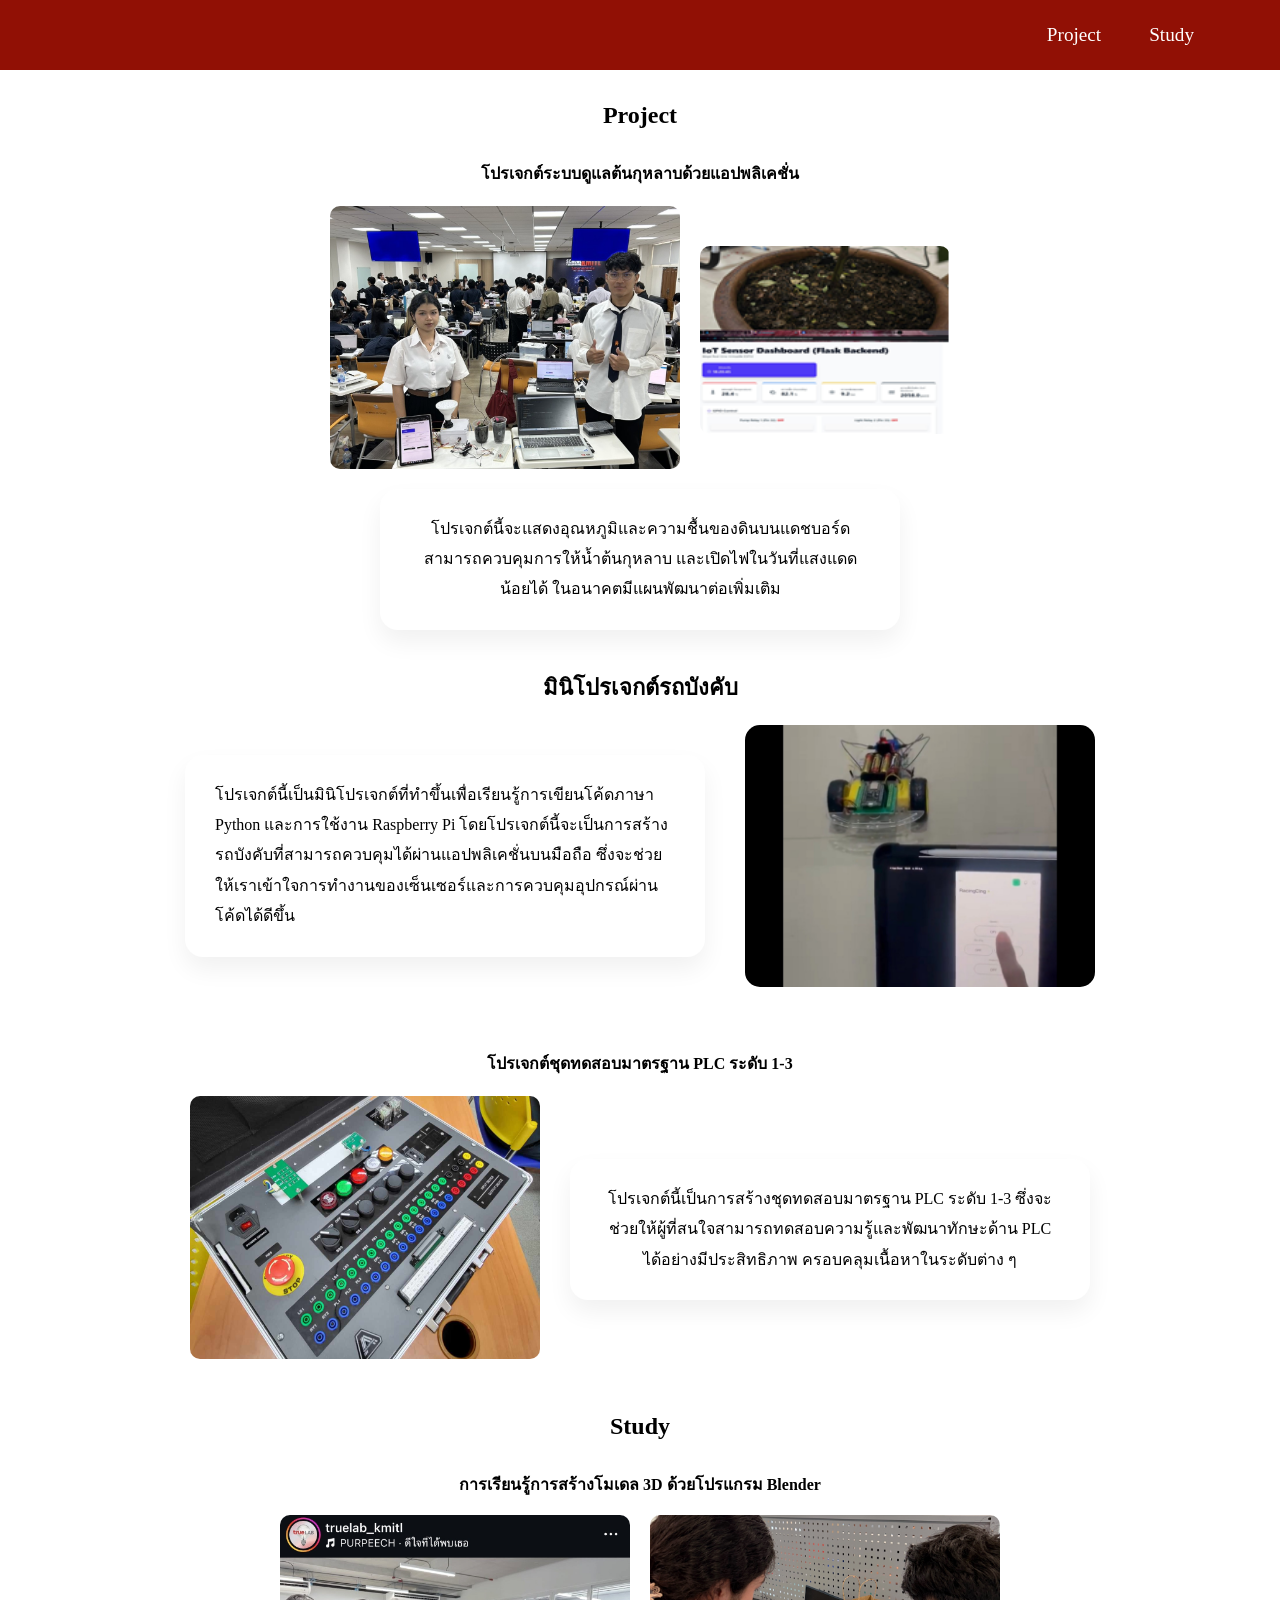
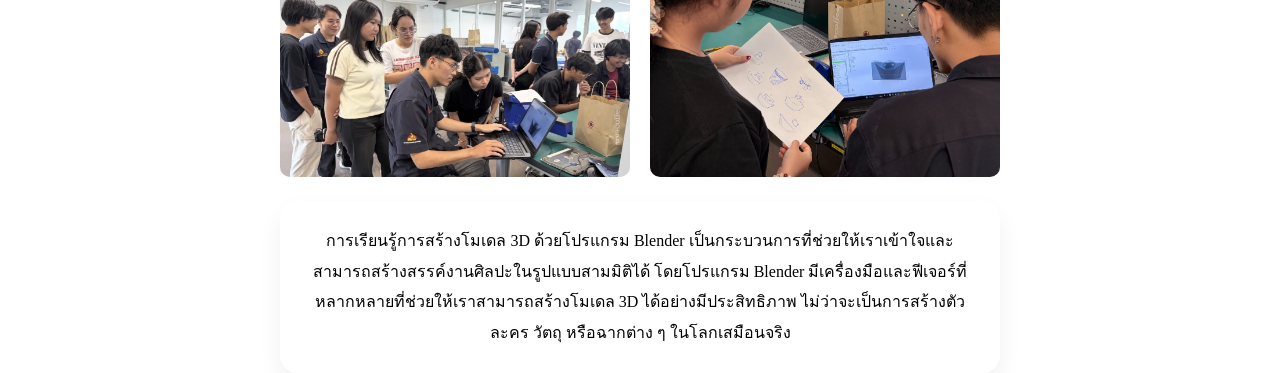
==== content.html @ 54ecc867 "Add files via upload" ====
<!DOCTYPE html>
<html lang="en">
<head>
    <meta charset="UTF-8">
    <meta name="viewport" content="width=device-width, initial-scale=1.0">
    <title>จิตอาสา</title>
    <link rel="stylesheet" href="mainstyle.css"> <!--เชื่อมโยงไฟล์ CSS เข้ากับ HTML-->
</head>
<body>
    <nav>
        <div class="Content">
            <div class="nav-Con">
                <div class="logo3"><a href="index.html"><img src="image/logo.png" alt=""></a></div>
                    <ul class="menu">
                        <li><a href="#Project">Project</a></li>
<li><a href="#Study">Study</a></li>
                        
                    </ul>
                </div>
        </div>
    </nav>
<section id="Project" class="content-section">
        <div class="content-content">
            <h1>Project</h1>
            <p></p>
            <div class="mini-rose">
    <h4>โปรเจกต์ระบบดูแลต้นกุหลาบด้วยแอปพลิเคชั่น</h4>

    <div class="rose-img-row">
        <img src="image/rose.jpg" alt="รูปต้นกุหลาบ">
        <img src="image/rose1.png" class="small-img" alt="รูปต้นกุหลาบ">
    </div>

    <div class="item-rose">
        <p>
                โปรเจกต์นี้จะแสดงอุณหภูมิและความชื้นของดินบนแดชบอร์ด
            สามารถควบคุมการให้น้ำต้นกุหลาบ และเปิดไฟในวันที่แสงแดดน้อยได้
            ในอนาคตมีแผนพัฒนาต่อเพิ่มเติม
        </p>
    </div>
</div>
            <div class="mini-car">
    <h4>มินิโปรเจกต์รถบังคับ</h4>


    <div class="car-content">
        <div class="item-car">
            <p>
                โปรเจกต์นี้เป็นมินิโปรเจกต์ที่ทำขึ้นเพื่อเรียนรู้การเขียนโค้ดภาษา Python และการใช้งาน Raspberry Pi โดยโปรเจกต์นี้จะเป็นการสร้างรถบังคับที่สามารถควบคุมได้ผ่านแอปพลิเคชั่นบนมือถือ ซึ่งจะช่วยให้เราเข้าใจการทำงานของเซ็นเซอร์และการควบคุมอุปกรณ์ผ่านโค้ดได้ดีขึ้น
            </p>
        </div>

        <div class="img-car">
            <img src="image/รถ.jpg" alt="รถบังคับ">
        </div>
    </div>
</div>
        

            <div class="plc">
    <h4>โปรเจกต์ชุดทดสอบมาตรฐาน PLC ระดับ 1-3</h4>

    <div class="plc-content">
        <div class="img-plc">
            <img src="image/plc.jpg" alt="รูปโปรเจกต์ PLC">
        </div>

        <div class="item-plc">
            <p>
                โปรเจกต์นี้เป็นการสร้างชุดทดสอบมาตรฐาน PLC ระดับ 1-3 
                ซึ่งจะช่วยให้ผู้ที่สนใจสามารถทดสอบความรู้และพัฒนาทักษะด้าน PLC 
                ได้อย่างมีประสิทธิภาพ ครอบคลุมเนื้อหาในระดับต่าง ๆ
            </p>
        </div>
    </div>
</div>
</section>
<section id="Study" class="content-section-1">
        <div class="content-content-1">
            <h1>Study</h1>
            <p></p>
            <h4>การเรียนรู้การสร้างโมเดล 3D ด้วยโปรแกรม Blender</h4><br>
            <div class="threed"> <!--แบนเนอร์ 3D-->
                <div class="img-row">
                    <div class="img-threed">
                        <img src="image/3d.jpg" alt="">
                    </div>                
                    <div class="img-threed">
                        <img src="image/3d1.jpg" alt="">
                    </div>
                </div>
                <div class="item-threed">
                    <p>การเรียนรู้การสร้างโมเดล 3D ด้วยโปรแกรม Blender เป็นกระบวนการที่ช่วยให้เราเข้าใจและสามารถสร้างสรรค์งานศิลปะในรูปแบบสามมิติได้ โดยโปรแกรม Blender มีเครื่องมือและฟีเจอร์ที่หลากหลายที่ช่วยให้เราสามารถสร้างโมเดล 3D ได้อย่างมีประสิทธิภาพ ไม่ว่าจะเป็นการสร้างตัวละคร วัตถุ หรือฉากต่าง ๆ ในโลกเสมือนจริง</p>
                </div>
            </div>
        </div>

</section>


<!--ปุ่มย้อนกลับเมนู-->
<button id="backToTop">▲</button>
<!--สคริปต์ของปุ่มย้อนหลับด้านบน-->    
<script>
const btn = document.getElementById("backToTop");

window.onscroll = function(){
    if(document.documentElement.scrollTop > 200){
        btn.style.display = "block";
    }else{
        btn.style.display = "none";
    }
};

btn.onclick = function(){
    window.scrollTo({
        top: 0,
        behavior: "smooth"
    });
};
</script>
</body>
</html>
---- mainstyle.css ----
*{
    margin: 0;
    padding: 0;
    box-sizing: border-box;
}

html { /* ทำให้การเลื่อนหน้าเป็นแบบนุ่มนวล */
  scroll-behavior: smooth;
}


/*หน้าแรก*/
.container{ /* ดึงข้อมูลในคลาสมาใช้ */
    max-width: 1140px; 
    margin: 0 auto;
}

nav{
    padding: 1rem;
    background-color: #911005; /* สีแถบเมนู */
}

.nav-con{
    display: flex;
    justify-content: space-between; /* จัดวางโลโก้และเมนูให้ห่างกัน */
    align-items: center; /* จัดวางให้อยู่กึ่งกลางแนว*/
}

/* .logo a{ */
/*    color: #fff;
    font-size: 2rem;
    font-weight: bold; /* ตัวหนา */
    /* text-decoration: none; /* เอาขีดเส้นใต้ออก */ /*
} */

.logo a img{ /* จัดการรูปภาพโลโก้ */
    
    width: 85px;
    height: auto;
   
}

.menu {
    list-style: none; /* เอาจุดหน้าเมนูออก */
    display: flex; /* จัดเรียงเมนูในแนวนอน */
}

.menu li{
    margin-left: 1rem; /* เว้นระยะห่างระหว่างเมนู */
}

.menu li a{ /* จัดการรูปแบบแถบเมนู */
    color: #fff;
    text-decoration: none; /* เอาขีดเส้นใต้ออก */
    font-size: 1.2rem;
    padding: 0.5rem 1rem; /* เพิ่มพื้นที่คลิก */
    display: block; /* ทำให้อยู่กึ่งกลาง */
}

.maincontent{
    padding: 2rem; /* เพิ่มพื้นที่รอบๆ เนื้อหา */
    background-color: #e0dbdb; /* สีพื้นหลังของเนื้อหา */
}

.maincontent-con{
    display: flex; /* ทำให้ข้อมูลในคอนเทนต์เรียงกันในแนวนอน */
    gap: 2rem; /* เว้นระยะห่างระหว่างคอนเทนต์ */
}

.maincontent-info{
    width: 100%;
    padding: 2rem;
    flex: 1; /* ให้คอนเทนต์นี้ขยายเต็มที่ */
}

.maincontent-info h3{
    font-size: 2rem;
    
}

.maincontent-info h2{
    font-size: 3rem;
    margin: 1rem 0; /* เว้นระยะห่างด้านบนและล่าง */
    
}

.maincontent-info p{
    margin: 1rem 0; /* เว้นระยะห่างระหว่างย่อหน้า */
    
}

.maincontent-info .maincontent-btn{
    background-color: #db5656; /* สีปุ่ม */
    color: #fff;
    padding: 1rem;
    text-decoration: none; /* เอาขีดเส้นใต้ออก */
    border-radius: 20px; /* ทำให้มุมปุ่มโค้ง */

}

.maincontent-img img{
    max-width: 400px;
    width: 100%;
    height: auto;
    border-radius: 20px;
}

.maincontent-img{ /* ใส่แยกออกจากการจัดการรูปโดยตรงเพราะขอบมันจะบังมุมโค้ง*/
    padding: 2rem;
}
/*ทำเลื่อนภาพ*/
.content {
  overflow: hidden;
  cursor: grab;
}
.content:active {
  cursor: grabbing;
}
.content-con {
  display: flex;
  gap: 30px;
  transition: transform 0.5s ease;
}

.content-item {
  flex: 0 0 calc((100% - 60px) / 3);
}



/*.content-con{
    display: grid; /* ใช้ Grid Layout เพื่อจัดเรียงคอนเทนต์ */
/*    grid-template-columns: 1fr 1fr 1fr; /* แบ่งคอนเทนต์เป็น 3 คอลัมน์เท่าๆ กัน */
/*    column-gap: 2rem; */ /*
    
} */

.content-item img{
    max-width: 350px;
    width: 100%;
    height: auto;
    border-radius: 10px; /* ทำให้มุมรูปภาพโค้ง */
}

.content-title{
    margin: 2rem 0; /* เว้นระยะห่างด้านบนและล่าง */
}

.content-item img{
    width: 100%;

}

.content-item h4{
    margin-top: 1rem; /* เว้นระยะห่างด้านบน */
    
}

.content-item p{
    margin: 1rem 0; /* เว้นระยะห่างระหว่างย่อหน้า */
}

.content-item a{
    display: inline-block; /* ทำให้ปุ่มเป็นบล็อกที่สามารถคลิกได้ */
    background-color: #911005; /* สีปุ่ม */
    color: #fff;
    padding: 0.5rem 1rem; /* กำหนดพื้นที่ภายในปุ่ม */
    border-radius: 20px; /* ทำให้มุมปุ่มโค้ง */
    text-decoration: none; /* เอาขีดเส้นใต้ออก */
}

.profile{ /* ข้อมูลโปรไฟล์ */
    gap: 2rem; /* เว้นระยะห่างระหว่างข้อมูลในโปรไฟล์ */
    padding: 2rem 0; /* เพิ่มพื้นที่ด้านบนและล่าง */
}

.profile-item{ /* ข้อมูลในโปรไฟล์ */
    align-items: center; /* จัดวางให้อยู่กึ่งกลางแนวตั้ง */
    gap: 2rem; /* เว้นระยะห่างระหว่างข้อมูลในโปรไฟล์ */
}
.profile-item{
    max-width: 800px;
    text-align: left;
    line-height: 1.9;
    font-size: 16px;
    background: #ffffff;
    padding: 25px 30px;
    border-radius: 18px;
    box-shadow: 0 12px 25px rgba(0,0,0,0.06);
    transition: 0.3s ease;
    margin: 0 auto;
}

/* เอฟเฟกต์ลอยตอน hover */
.profile-item:hover{
    transform: translateY(-6px);
}

.profile-item h4{ /* ชื่อหัวข้อในโปรไฟล์ */
    margin-top: 1rem; /* เว้นระยะห่างด้านบน */
    

}

.profile-item p{ /* เนื้อหาในโปรไฟล์ */
    margin: 1rem 0; /* เว้นระยะห่างระหว่างย่อหน้า */
    padding-left: 2rem; /* เพิ่มพื้นที่ด้านซ้าย */
}


/* จัดการแบนเนอร์ล่างสุด */
.footer-top{
    margin-top: 2rem; /* เว้นระยะห่างด้านบน */
    padding: 2rem; /* เพิ่มพื้นที่รอบๆ แบนเนอร์ */
    background-color: #393939; /* สีพื้นหลังของแบนเนอร์ */
    color: #fff; /* สีข้อความในแบนเนอร์ */
    
}

.footer-top-con{
    display: grid; /* ใช้ Grid Layout เพื่อจัดเรียงคอนเทนต์ */
    grid-template-columns: 1fr 1fr; /* แบ่งคอนเทนต์เป็น 2 คอลัมน์เท่าๆ กัน */
    column-gap: 2rem; /* เว้นระยะห่างระหว่างคอลัมน์ */
}

.footer-top-item-con{
    display: flex;
    margin: 1rem 0; /* เว้นระยะห่างด้านบนและล่าง */
}

.footer-top-item-con .contact{
    color: #fff;
}

.footer-top-item:nth-child(2) h4,
.footer-top-item:nth-child(3){
    margin-bottom: 1rem; /* เว้นระยะห่างด้านล่าง */
}

.footer-buttom{
    background-color: #393939; /* สีพื้นหลังของแบนเนอร์ */
    color: #fff; /* สีข้อความในแบนเนอร์ */
    padding: 1rem; /* เพิ่มพื้นที่รอบๆ แบนเนอร์ */
    text-align: center; /* จัดข้อความให้อยู่กึ่งกลาง */
}

.footer-top-item-social-h4{
    margin-top: 1rem; /* เว้นระยะห่างด้านบน */
    
}

.footer-top-item-con .contact img{
    width: 20px; /* กำหนดขนาดของไอคอน */
    height: auto;
    margin-right: 0.5rem; /* เว้นระยะห่างระหว่างไอคอนและข้อความ */
}

.footer-top-item-con .info .info-title h5{
    margin: 0; /* เอาระยะห่างออกจากหัวข้อ */
    font-weight: normal; /* ลบตัวหนา */
}

/*หน้ากิจกรรม*/

.logo2 a img{
    width: 85px;
    height: auto;
}

.activity{ /* ดึงข้อมูลในคลาสมาใช้ */
    max-width: 1140px; 
    margin: 0 auto;
}

nav{
    padding: 1rem;
    background-color: #911005; /* สีแถบเมนู */
}

.nav-act{
    display: flex;
    justify-content: space-between; /* จัดวางโลโก้และเมนูให้ห่างกัน */
    align-items: center; /* จัดวางให้อยู่กึ่งกลางแนว*/
}

.activity-content .img{
    display: flex;
    justify-content: center;
    gap: 2rem;        /* เว้นระยะห่างรูป */
    flex-wrap: wrap;  /* จอเล็กแล้วลงบรรทัดใหม่ */
}

.activity-content h1{
    margin: 2rem 0; /* เว้นระยะห่างด้านบนและล่าง */
}

.activity-content p{
    margin: 1rem 0; /* เว้นระยะห่างระหว่างย่อหน้า */
    text-align: center; /* จัดข้อความให้อยู่กึ่งกลาง */
}

.activity-content .item{
    text-align: center;
    max-width: 350px;
}

.activity-content .item img{
    width: 100%;
    height: auto;
    border-radius: 10px;
}
.activity-content-1 .img-1{
    display: flex;
    justify-content: center;
    gap: 2rem;
    flex-wrap: wrap;
}
.activity-content-1 h1{
    margin: 1rem 0; /* เว้นระยะห่างระหว่างย่อหน้า */
}

.activity-content-1 .item-1 img{
    width: 100%;
    max-width: 350px;
    height: auto;
    border-radius: 10px;
}

.activity-content-1 .img-1 p{
    text-align: center;
    width: 100%;  /* ให้ข้อความลงมาบรรทัดใหม่ */
    
    
}
/*อบรมRobot*/
.activity-content .item-2 img{
    width: 100%;
    height: auto;
    border-radius: 10px;
}
.activity-content-1 .img-2{
    display: flex;
    justify-content: center;
    gap: 2rem;
    flex-wrap: wrap;
}
.activity-content-1 .item-2 img{
    width: 100%;
    max-width: 350px;
    height: auto;
    border-radius: 10px;
}
.activity-content-1 p{
    text-align: center;
    width: 100%;  /* ให้ข้อความลงมาบรรทัดใหม่ */
    margin: 1rem 0; /* เว้นระยะห่างระหว่างย่อหน้า */
}
.activity-content .item-2-1 img{
    width: 100%;
    height: auto;
    border-radius: 10px;
}
.activity-content-1 .img-2-1{
    display: flex;
    justify-content: center;
    gap: 2rem;
    flex-wrap: wrap;
}
.activity-content-1 .item-3 img{
    width: 100%;
    max-width: 350px;
    height: auto;
    border-radius: 10px;
}
/*การคิดอย่างเป็นระบบ*/
.activity-content .item-3 img{
    width: 100%;
    height: auto;
    border-radius: 10px;
}
.activity-content-1 .img-3{
    display: flex;
    justify-content: center;
    gap: 2rem;
    flex-wrap: wrap;
}
.activity-content-1 .item-3 img{
    width: 100%;
    max-width: 350px;
    height: auto;
    border-radius: 10px;
}
/*อบรมยาเสพติด*/
.activity-content .item-4 img{
    width: 100%;
    height: auto;
    border-radius: 10px;
}
.activity-content-1 .img-4{
    display: flex;
    justify-content: center;
    gap: 2rem;
    flex-wrap: wrap;
}
.activity-content-1 .item-4 img{
    width: 100%;
    max-width: 350px;
    height: auto;
    border-radius: 10px;
}
/*ฉาก*/
.activity-content-1 .img-5{
    display: flex;
    justify-content: center;
    gap: 2rem;
    flex-wrap: wrap;
}
.activity-content-1 .item-5 img{
    width: 100%;
    max-width: 350px;
    height: auto;
    border-radius: 10px;
}

.activity-content-1 .img-5-1{
    display: flex;
    justify-content: center;
    gap: 2rem;
    flex-wrap: wrap;
}

/*วางพานพุ่ม*/

.activity-content .img-k{
    display: flex;
    justify-content: center;
    gap: 2rem;
    flex-wrap: wrap;
}
.activity-content .item-k img{
    width: 100%;
    max-width: 350px;
    height: auto;
    border-radius: 10px;
}
.activity-content .img-k img{
    width: 100%;
    max-width: 730px;
    height: auto;
    border-radius: 10px;
}
.activity-content .img-k-1{
    display: flex;
    justify-content: center;
    gap: 2rem;
    flex-wrap: wrap;
}

/*หน้าโปรเจค*/

.logo3 a img{
    width: 85px;
    height: auto;
}

.Content{ /* ดึงข้อมูลในคลาสมาใช้ */
    max-width: 1140px; 
    margin: 0 auto;
}

nav{
    padding: 1rem;
    background-color: #911005; /* สีแถบเมนู */
}

.nav-Con{
    display: flex;
    justify-content: space-between; /* จัดวางโลโก้และเมนูให้ห่างกัน */
    align-items: center; /* จัดวางให้อยู่กึ่งกลางแนว*/
}
.content-content-1 h1{
    margin: 2rem 0; /* เว้นระยะห่างด้านบนและล่าง */
    text-align: center; /* จัดข้อความให้อยู่กึ่งกลาง */
}
.content-content h1{
    margin: 2rem 0; /* เว้นระยะห่างด้านบนและล่าง */
    text-align: center; /* จัดข้อความให้อยู่กึ่งกลาง */
}

/*อบรม 3D print*/
.threed {
    display: flex;
    align-items: flex-start;   /* จัดแนวด้านบน */
    gap: 20px;                 /* ระยะห่างแต่ละอัน */
    flex-wrap: wrap;           /* ถ้าจอเล็กให้ตัดบรรทัด */
    justify-content: center;   /* 👈 ทำให้อยู่กลางแนวนอน */
}
.content-content-1 h4 {
    width: 100%;              /* ให้หัวข้อเต็มแถว */
    text-align: center;       /* จัดหัวข้อให้อยู่กึ่งกลาง */
}
.img-row {
    display: flex;
    gap: 20px;
    justify-content: center;   /* 👈 ทำให้อยู่กลางแนวนอน */
}
.img-threed img {
    width: 350px;   /* ปรับขนาดตามต้องการ */
    height: auto;
    border-radius: 10px; /* ทำให้มุมรูปภาพโค้ง */
}
/* กล่องข้อความทุกโปรเจกต์ */
.item-threed{
    max-width: 720px;
    text-align: center;
    line-height: 1.9;
    font-size: 16px;
    background: #ffffff;
    padding: 25px 30px;
    border-radius: 18px;
    box-shadow: 0 12px 25px rgba(0,0,0,0.06);
    transition: 0.3s ease;
   
}

/* เอฟเฟกต์ลอยตอน hover */
.item-threed:hover{
    transform: translateY(-6px);
}
/*rose*/
.mini-rose{
    text-align:center;
    margin-bottom:40px;
}

.rose-img-row{
    display:flex;
    justify-content:center;
    align-items:flex-start;   /* กันรูปยืดตาม flex */
    gap:20px;
    margin:20px 0;
}

/* รีเซ็ตไม่ให้กฎ img อื่นในเว็บมาทับ */
.rose-img-row img{
    display:block;
    height:auto;
    max-width:none;
    border-radius:10px;
}

/* รูปใหญ่ */
.rose-img-row img:first-child{
    width:350px;
}

/* รูปเล็ก */
.rose-img-row img.small-img{
    width:250px;
    margin-top:40px;   /* 👈 ปรับตัวเลขตามต้องการ */
}
/* กล่องข้อความทุกโปรเจกต์ */
.item-rose{
    max-width: 520px;
    text-align: center;
    line-height: 1.9;
    font-size: 16px;
    background: #ffffff;
    padding: 25px 30px;
    border-radius: 18px;
    box-shadow: 0 12px 25px rgba(0,0,0,0.06);
    transition: 0.3s ease;
    margin: 0 auto;
}

/* เอฟเฟกต์ลอยตอน hover */
.item-rose:hover{
    transform: translateY(-6px);
}
/*car*/
.mini-car{
    text-align:center;
    margin-bottom:60px;
}
.mini-car h4{
    margin-bottom: 15px;
    font-size: 22px;
}
.car-content{
    display:flex;
    justify-content:center;
    align-items:flex-start;   /* จัดแนวบน */
    gap:40px;
    margin-top:20px;
    
}

/* กล่องข้อความฝั่งซ้าย */
.item-car{
    max-width:500px;
    text-align:left;
    line-height: 1.8; /* เพิ่มระยะห่างระหว่างบรรทัด */
    font-size: 16px; /* ปรับขนาดตัวอักษร */
    margin-top:30px;
}
.item-car p{
    margin: 0;
}
/* กล่องข้อความทุกโปรเจกต์ */
.item-car{
    max-width: 520px;
    text-align: left;
    line-height: 1.9;
    font-size: 16px;
    background: #ffffff;
    padding: 25px 30px;
    border-radius: 18px;
    box-shadow: 0 12px 25px rgba(0,0,0,0.06);
    transition: 0.3s ease;
}

/* เอฟเฟกต์ลอยตอน hover */
.item-car:hover{
    transform: translateY(-6px);
}
/* รูปฝั่งขวา */
.img-car img{
    width:350px;
    height:auto;
    border-radius:15px;
}
/*plc*/
.plc {
    text-align: center;
    margin-bottom: 50px;
}

.plc-content {
    display: flex;
    align-items: center;
    justify-content: center;
    gap: 30px;
    flex-wrap: wrap; /* จอเล็กจะเรียงลง */
    margin-top: 20px;
}

.img-plc img {
    width: 350px;
    height: auto;
    border-radius: 10px;
}

.item-plc {
    max-width: 450px;
    text-align: left;
}
/* กล่องข้อความทุกโปรเจกต์ */
.item-plc{
    max-width: 520px;
    text-align: center;
    line-height: 1.9;
    font-size: 16px;
    background: #ffffff;
    padding: 25px 30px;
    border-radius: 18px;
    box-shadow: 0 12px 25px rgba(0,0,0,0.06);
    transition: 0.3s ease;
}

/* เอฟเฟกต์ลอยตอน hover */
.item-plc:hover{
    transform: translateY(-6px);
}
/*หน้าฝึกงาน*/

.logo4 a img{
    width: 85px;
    height: auto;
}

.Profile{ /* ดึงข้อมูลในคลาสมาใช้ */
    max-width: 1140px; 
    margin: 0 auto;
}

nav{
    padding: 1rem;
    background-color: #911005; /* สีแถบเมนู */
}

.nav-pro{
    display: flex;
    justify-content: space-between; /* จัดวางโลโก้และเมนูให้ห่างกัน */
    align-items: center; /* จัดวางให้อยู่กึ่งกลางแนว*/
}
.profile-content h1{
    margin: 2rem 0; /* เว้นระยะห่างด้านบนและล่าง */
    text-align: center; /* จัดข้อความให้อยู่กึ่งกลาง */
}
.supavut {
    display: flex;
    align-items: center;
    justify-content: center;
    gap: 30px;
    flex-wrap: wrap; /* จอเล็กจะเรียงลง */
    margin-top: 20px;
    padding: 1rem;
}
.item-p{
    margin: 0 auto;
    text-align: center;
    line-height: 1.9;
    font-size: 16px;
    background: #ffffff;
    padding: 25px 30px;
    border-radius: 18px;
    box-shadow: 0 12px 25px rgba(0,0,0,0.06);
    transition: 0.3s ease;
}

/* เอฟเฟกต์ลอยตอน hover */
.item-p:hover{
    transform: translateY(-6px);
}
.supavut-img img{
    display: block;
    margin: 0 auto;
    max-width: 800px;   /* ปรับตามต้องการ */
    width: 100%;
    height: auto;
    border-radius: 15px;
}
.item-supavut{
    margin: 0 auto;
    text-align: center;
    line-height: 1.9;
    font-size: 16px;
    background: #ffffff;
    padding: 25px 30px;
    border-radius: 18px;
    box-shadow: 0 12px 25px rgba(0,0,0,0.06);
    transition: 0.3s ease;
}

/* เอฟเฟกต์ลอยตอน hover */
.item-supavut:hover{
    transform: translateY(-6px);
}
.img-su-row{
    display: flex;
    justify-content: center;
    gap: 25px;
    margin: 30px 0;
    flex-wrap: wrap;   /* จอเล็กจะลงบรรทัด */
}

.item-su img{
    width: 300px;      /* ปรับขนาดได้ */
    height: auto;
    border-radius: 15px;
    display: block;
}
.img-su-row2{
    display: flex;
    justify-content: center;
    gap: 25px;
    margin: 30px 0;
    flex-wrap: wrap;   /* จอเล็กจะลงบรรทัด */
}
.content-profile h1{
    margin: 2rem 0; /* เว้นระยะห่างด้านบนและล่าง */
    text-align: center; /* จัดข้อความให้อยู่กึ่งกลาง */
}
.profile-section p{
    margin: 1rem 0; /* เว้นระยะห่างระหว่างย่อหน้า */
    text-align: center; /* จัดข้อความให้อยู่กึ่งกลาง */
}
.profile p{
    margin: 1rem 0; /* เว้นระยะห่างระหว่างย่อหน้า */
    text-align: center; /* จัดข้อความให้อยู่กึ่งกลาง */
}
/*แข่งรถบังคับ*/
.Hackathon h4{
    text-align: center;
    margin-bottom: 20px;
}
.item-hackathon img{
    display: block;
    margin: 0 auto;
    max-width: 800px;   /* ปรับตามต้องการ */
    width: 100%;
    height: auto;
    border-radius: 15px;
}
.item-hackathon p{
    margin: 1rem 0; /* เว้นระยะห่างระหว่างย่อหน้า */
    text-align: center; /* จัดข้อความให้อยู่กึ่งกลาง */
    margin: 0 auto;
    text-align: center;
    line-height: 1.9;
    font-size: 16px;
    background: #ffffff;
    padding: 25px 30px;
    border-radius: 18px;
    box-shadow: 0 12px 25px rgba(0,0,0,0.06);
    transition: 0.3s ease;
}
/* เอฟเฟกต์ลอยตอน hover */
.item-hackathon p:hover{
    transform: translateY(-6px);
}
.item-imgH-row{
    display: flex;
    justify-content: center;
    gap: 25px;
    margin: 30px 0;
    flex-wrap: wrap;   /* จอเล็กจะลงบรรทัด */
}
.item-imgH-row img{
    width: 300px;      /* ปรับขนาดได้ */
    height: auto;
    border-radius: 15px;
    display: block;
}
.item-img-cer img{
    max-width: 700px;   /* ปรับตามต้องการ */
    height: auto;
    border-radius: 15px;
    display: block;
    margin: 0 auto;
}
.content-profile p{
    margin: 1rem 0; /* เว้นระยะห่างระหว่างย่อหน้า */
    text-align: center; /* จัดข้อความให้อยู่กึ่งกลาง */
}





/*ปุ่มย้อนกลับไปด้านบน*/
#backToTop{
    position: fixed;
    bottom: 30px;
    right: 30px;
    width: 50px;
    height: 50px;
    border: none;
    border-radius: 50%;
    background: #b30000;
    color: white;
    font-size: 20px;
    cursor: pointer;
    display: none;              /* ซ่อนก่อน */
    box-shadow: 0 5px 15px rgba(0,0,0,0.2);
    transition: 0.3s ease;
}

#backToTop:hover{
    transform: translateY(-5px);
}
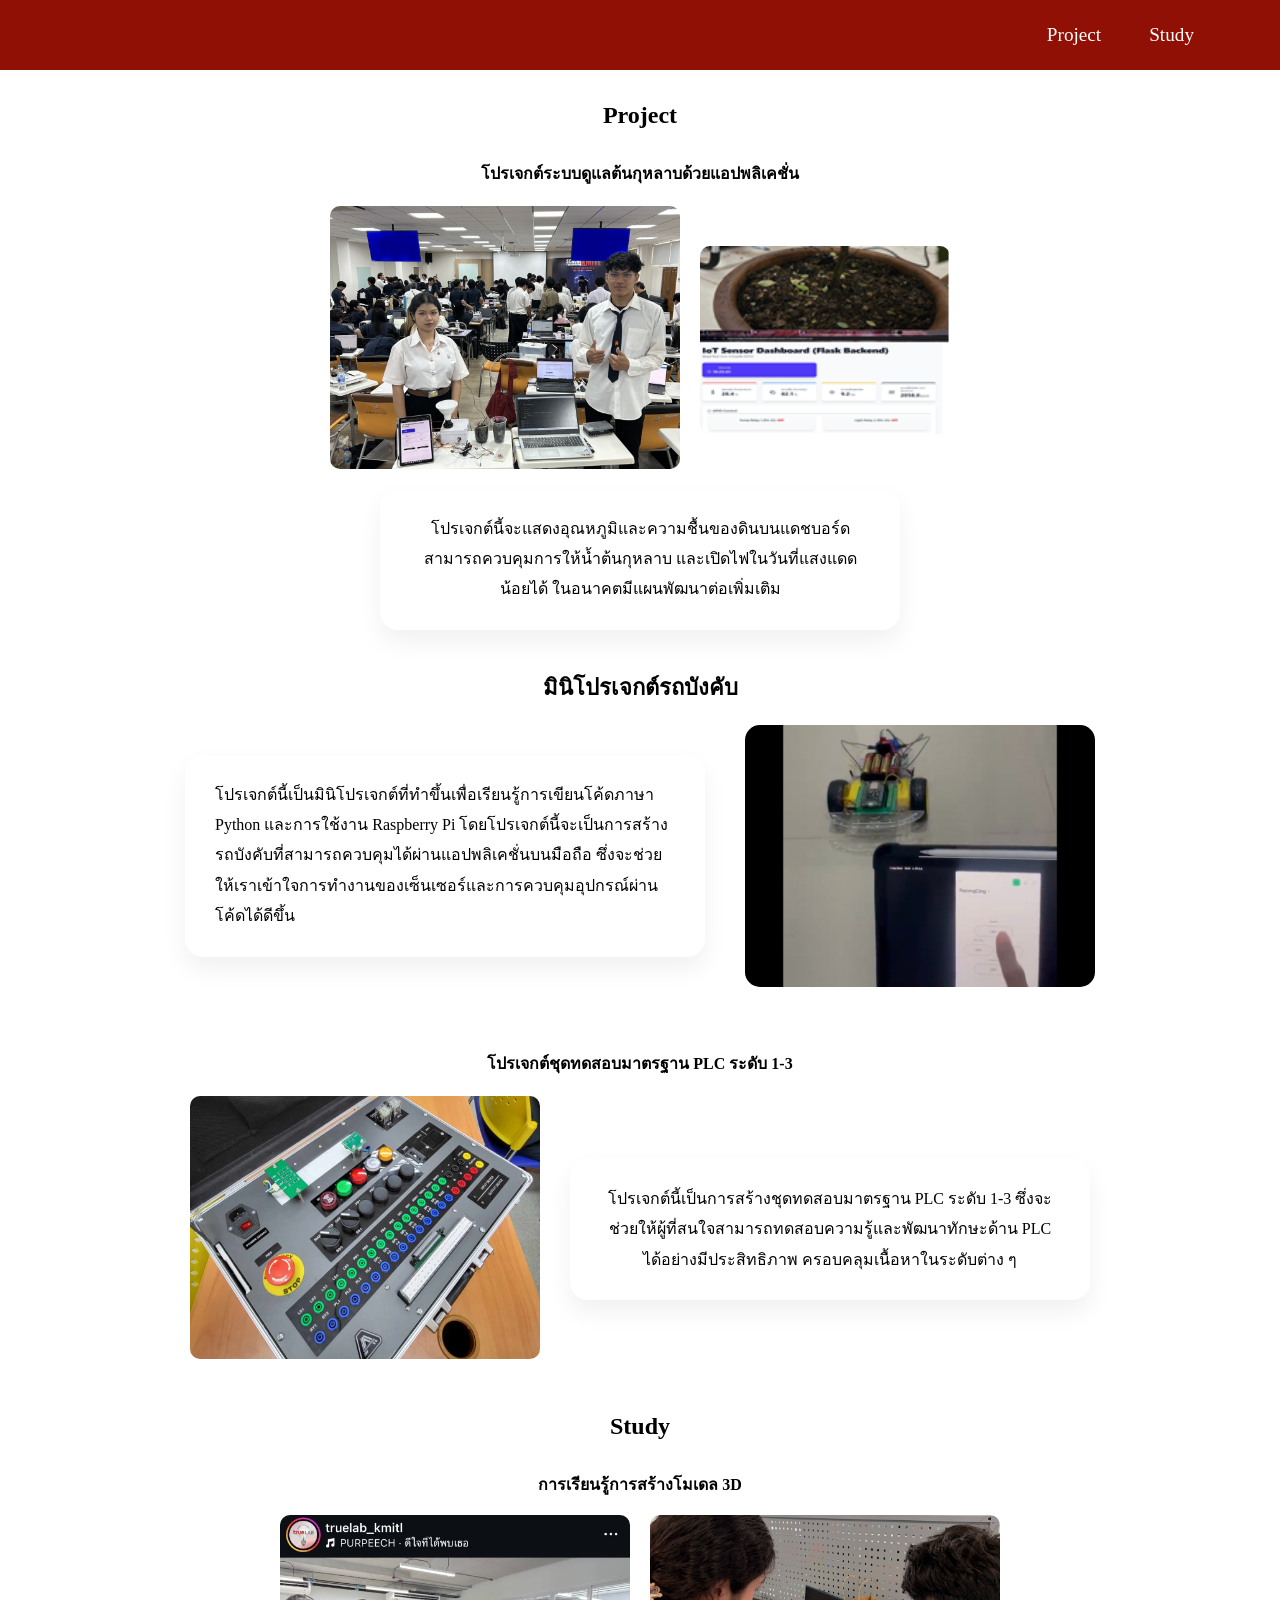
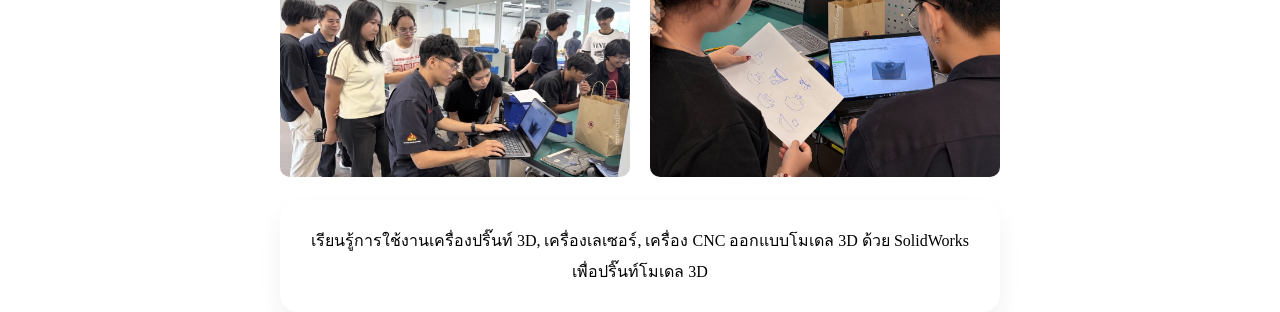
==== commit 5fe2bdb0: "Add files via upload" ====
--- a/content.html
+++ b/content.html
@@ -79,7 +79,7 @@
         <div class="content-content-1">
             <h1>Study</h1>
             <p></p>
-            <h4>การเรียนรู้การสร้างโมเดล 3D ด้วยโปรแกรม Blender</h4><br>
+            <h4>การเรียนรู้การสร้างโมเดล 3D</h4><br>
             <div class="threed"> <!--แบนเนอร์ 3D-->
                 <div class="img-row">
                     <div class="img-threed">
@@ -90,7 +90,7 @@
                     </div>
                 </div>
                 <div class="item-threed">
-                    <p>การเรียนรู้การสร้างโมเดล 3D ด้วยโปรแกรม Blender เป็นกระบวนการที่ช่วยให้เราเข้าใจและสามารถสร้างสรรค์งานศิลปะในรูปแบบสามมิติได้ โดยโปรแกรม Blender มีเครื่องมือและฟีเจอร์ที่หลากหลายที่ช่วยให้เราสามารถสร้างโมเดล 3D ได้อย่างมีประสิทธิภาพ ไม่ว่าจะเป็นการสร้างตัวละคร วัตถุ หรือฉากต่าง ๆ ในโลกเสมือนจริง</p>
+                    <p>เรียนรู้การใช้งานเครื่องปริ๊นท์ 3D, เครื่องเลเซอร์, เครื่อง CNC ออกแบบโมเดล 3D ด้วย SolidWorks เพื่อปริ๊นท์โมเดล 3D</p>
                 </div>
             </div>
         </div>
--- a/mainstyle.css
+++ b/mainstyle.css
@@ -175,7 +175,6 @@
 }
 
 .profile-item{ /* ข้อมูลในโปรไฟล์ */
-    align-items: center; /* จัดวางให้อยู่กึ่งกลางแนวตั้ง */
     gap: 2rem; /* เว้นระยะห่างระหว่างข้อมูลในโปรไฟล์ */
 }
 .profile-item{
@@ -205,8 +204,15 @@
 .profile-item p{ /* เนื้อหาในโปรไฟล์ */
     margin: 1rem 0; /* เว้นระยะห่างระหว่างย่อหน้า */
     padding-left: 2rem; /* เพิ่มพื้นที่ด้านซ้าย */
-}
-
+    text-align: left; /* จัดข้อความให้อยู่ชิดซ้าย */
+}
+.skill-list{
+    text-align: left;
+    padding-left: 20px;
+    line-height: 1.8;
+    list-style: disc;
+
+}
 
 /* จัดการแบนเนอร์ล่างสุด */
 .footer-top{
@@ -858,4 +864,44 @@
 
 #backToTop:hover{
     transform: translateY(-5px);
+}
+
+.cermec{
+    display: flex;
+    justify-content: center;
+    gap: 25px;
+    margin: 30px 0;
+    flex-wrap: wrap;   /* จอเล็กจะลงบรรทัด */
+}
+.cermec img{
+    width: 300px;      /* ปรับขนาดได้ */
+    height: auto;
+    border-radius: 15px;
+    display: block;
+}
+.cerplc{
+    display: flex;
+    justify-content: center;
+    gap: 25px;
+    margin: 30px 0;
+    flex-wrap: wrap;   /* จอเล็กจะลงบรรทัด */
+}
+.cerplc img{
+    width: 300px;      /* ปรับขนาดได้ */
+    height: auto;
+    border-radius: 15px;
+    display: block;
+}
+.cerdigi{
+    display: flex;
+    justify-content: center;
+    gap: 25px;
+    margin: 30px 0;
+    flex-wrap: wrap;   /* จอเล็กจะลงบรรทัด */
+}
+.cerdigi img{
+    width: 300px;      /* ปรับขนาดได้ */
+    height: auto;
+    border-radius: 15px;
+    display: block;
 }
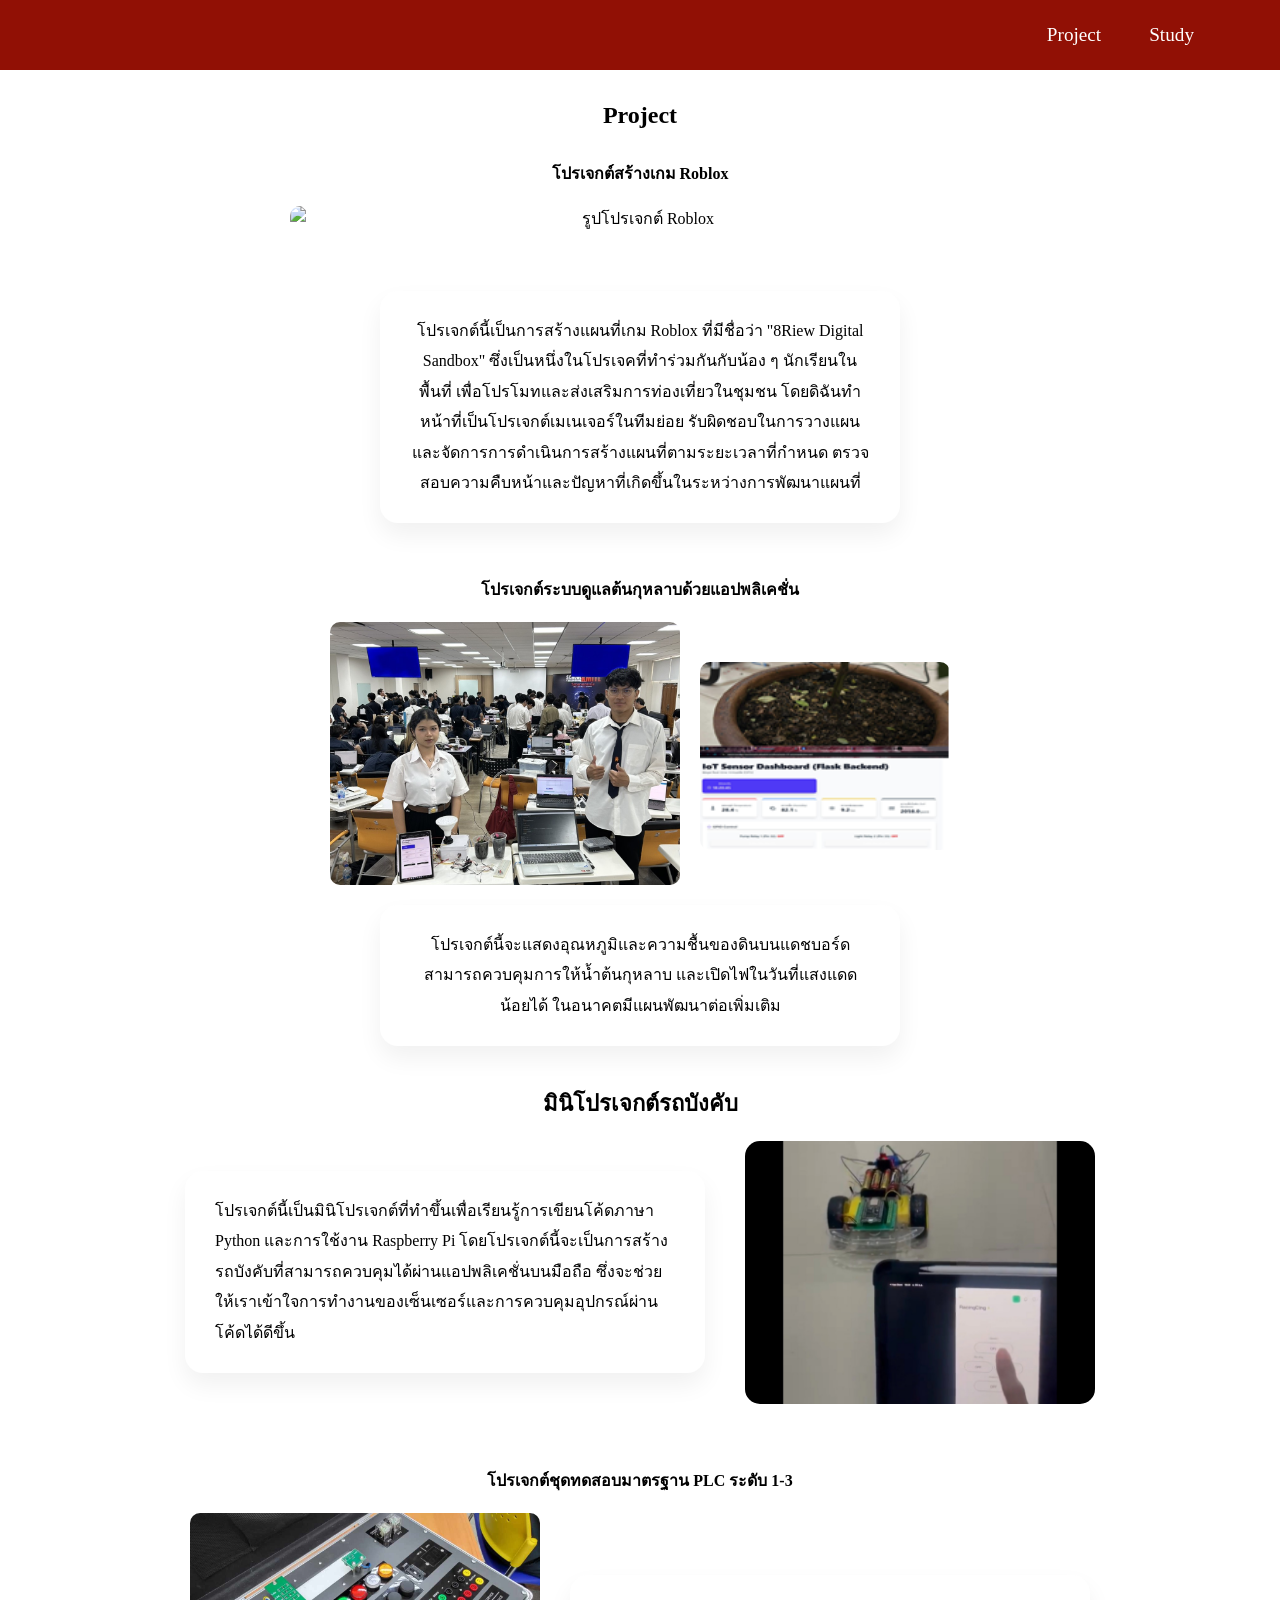
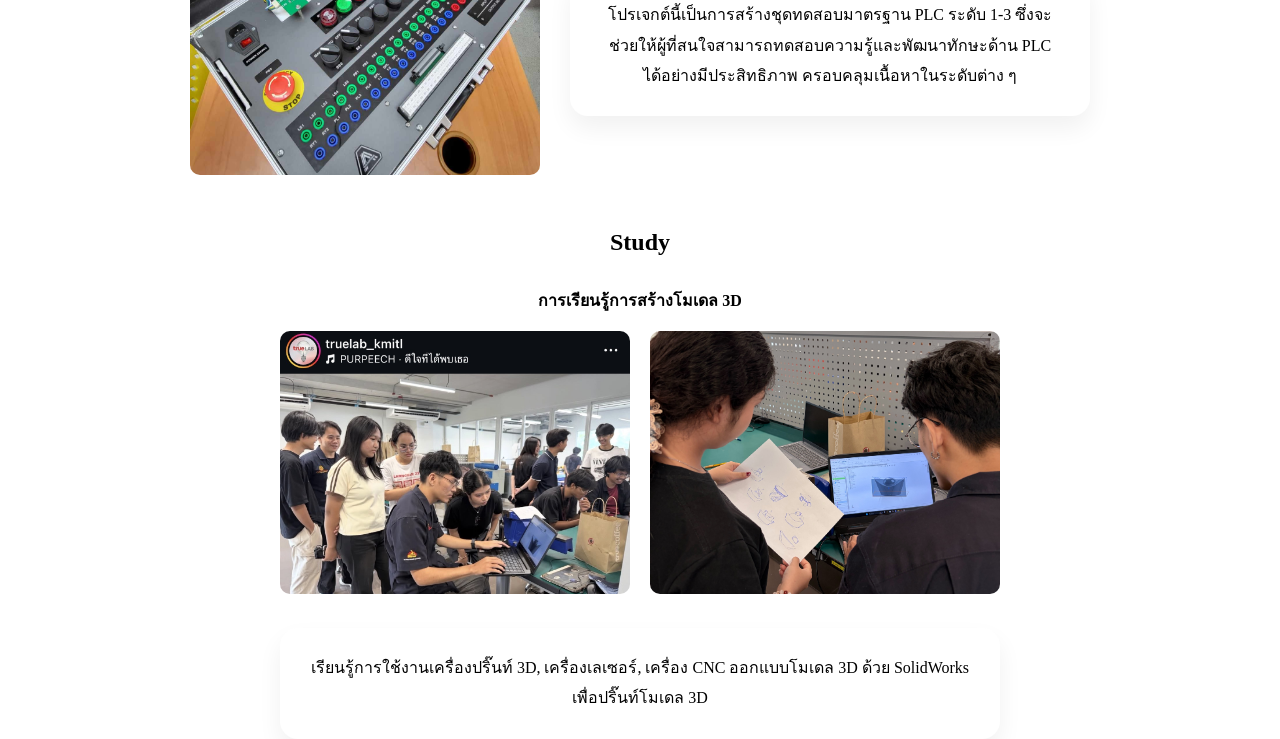
==== commit 50969583: "Add files via upload" ====
--- a/content.html
+++ b/content.html
@@ -23,6 +23,26 @@
         <div class="content-content">
             <h1>Project</h1>
             <p></p>
+            <div class="roblox8riw">
+    <h4>โปรเจกต์สร้างเกม Roblox</h4>
+    <div class="roblox8riw-pro">
+        <img src="image/8riw-ปก.jpg" alt="รูปโปรเจกต์ Roblox">
+            </div>
+            <div class="padriw-row">
+                <img src="image/8riw-g1.jpg" alt="">
+                <img src="image/8riw-g2.jpg" alt="">
+            </div>
+            <div class="padriw-map">
+                <img src="image/8riw-map.jpg" alt="">
+            </div>
+            <div class="item-roblox8riw">
+                <p>
+                    โปรเจกต์นี้เป็นการสร้างแผนที่เกม Roblox ที่มีชื่อว่า "8Riew Digital Sandbox" ซึ่งเป็นหนึ่งในโปรเจคที่ทำร่วมกันกับน้อง ๆ นักเรียนในพื้นที่ เพื่อโปรโมทและส่งเสริมการท่องเที่ยวในชุมชน โดยดิฉันทำหน้าที่เป็นโปรเจกต์เมเนเจอร์ในทีมย่อย รับผิดชอบในการวางแผนและจัดการการดำเนินการสร้างแผนที่ตามระยะเวลาที่กำหนด ตรวจสอบความคืบหน้าและปัญหาที่เกิดขึ้นในระหว่างการพัฒนาแผนที่
+                </p>
+            </div>
+            <br>
+            <br>
+            <br>
             <div class="mini-rose">
     <h4>โปรเจกต์ระบบดูแลต้นกุหลาบด้วยแอปพลิเคชั่น</h4>
 
@@ -89,7 +109,7 @@
                         <img src="image/3d1.jpg" alt="">
                     </div>
                 </div>
-                <div class="item-threed">
+                <div class="item-threed-content">
                     <p>เรียนรู้การใช้งานเครื่องปริ๊นท์ 3D, เครื่องเลเซอร์, เครื่อง CNC ออกแบบโมเดล 3D ด้วย SolidWorks เพื่อปริ๊นท์โมเดล 3D</p>
                 </div>
             </div>
--- a/mainstyle.css
+++ b/mainstyle.css
@@ -39,6 +39,14 @@
     height: auto;
    
 }
+/* เอฟเฟกต์ขยายรูปตอน hover */
+.logo img{
+    transition: 0.3s;
+}
+
+.logo img:hover{
+    transform: scale(1.05);
+}
 
 .menu {
     list-style: none; /* เอาจุดหน้าเมนูออก */
@@ -108,6 +116,14 @@
 .maincontent-img{ /* ใส่แยกออกจากการจัดการรูปโดยตรงเพราะขอบมันจะบังมุมโค้ง*/
     padding: 2rem;
 }
+/* เอฟเฟกต์ขยายรูปตอน hover */
+.maincontent-img img{
+    transition: 0.3s;
+}
+
+.maincontent-img img:hover{
+    transform: scale(1.05);
+}
 /*ทำเลื่อนภาพ*/
 .content {
   overflow: hidden;
@@ -141,7 +157,14 @@
     height: auto;
     border-radius: 10px; /* ทำให้มุมรูปภาพโค้ง */
 }
-
+/* เอฟเฟกต์ขยายรูปตอน hover */
+.content-item img{
+    transition: 0.3s;
+}
+
+.content-item img:hover{
+    transform: scale(1.05);
+}
 .content-title{
     margin: 2rem 0; /* เว้นระยะห่างด้านบนและล่าง */
 }
@@ -272,7 +295,14 @@
     width: 85px;
     height: auto;
 }
-
+/* เอฟเฟกต์ขยายรูปตอน hover */
+.logo2 img{
+    transition: 0.3s;
+}
+
+.logo2 img:hover{
+    transform: scale(1.05);
+}
 .activity{ /* ดึงข้อมูลในคลาสมาใช้ */
     max-width: 1140px; 
     margin: 0 auto;
@@ -295,7 +325,14 @@
     gap: 2rem;        /* เว้นระยะห่างรูป */
     flex-wrap: wrap;  /* จอเล็กแล้วลงบรรทัดใหม่ */
 }
-
+/* เอฟเฟกต์ขยายรูปตอน hover */
+.activity-content img{
+    transition: 0.3s;
+}
+
+.activity-content img:hover{
+    transform: scale(1.05);
+}
 .activity-content h1{
     margin: 2rem 0; /* เว้นระยะห่างด้านบนและล่าง */
 }
@@ -321,6 +358,14 @@
     gap: 2rem;
     flex-wrap: wrap;
 }
+/* เอฟเฟกต์ขยายรูปตอน hover */
+.activity-content-1 img{
+    transition: 0.3s;
+}
+
+.activity-content-1 img:hover{
+    transform: scale(1.05);
+}
 .activity-content-1 h1{
     margin: 1rem 0; /* เว้นระยะห่างระหว่างย่อหน้า */
 }
@@ -468,7 +513,14 @@
     width: 85px;
     height: auto;
 }
-
+/* เอฟเฟกต์ขยายรูปตอน hover */
+.logo3 img{
+    transition: 0.3s;
+}
+
+.logo3 img:hover{
+    transform: scale(1.05);
+}
 .Content{ /* ดึงข้อมูลในคลาสมาใช้ */
     max-width: 1140px; 
     margin: 0 auto;
@@ -528,9 +580,133 @@
     transition: 0.3s ease;
    
 }
+.item-threed-content{
+    max-width: 720px;
+    text-align: center;
+    line-height: 1.9;
+    font-size: 16px;
+    background: #ffffff;
+    padding: 25px 30px;
+    border-radius: 18px;
+    box-shadow: 0 12px 25px rgba(0,0,0,0.06);
+    transition: 0.3s ease;
+   
+}
 
 /* เอฟเฟกต์ลอยตอน hover */
-.item-threed:hover{
+.item-threed-content:hover{
+    transform: translateY(-6px);
+}
+.img-row{
+    display: flex;
+    gap: 20px;
+    justify-content: center;
+    width: 100%;   /* 👈 เพิ่มบรรทัดนี้ */
+}
+.item-threed-content{
+    max-width: 720px;
+    width: 100%;   /* 👈 เพิ่ม */
+    text-align: center;
+}
+.item-threed-content{
+    margin-top: 10px;
+}
+/* เอฟเฟกต์ขยายรูปตอน hover */
+.img-threed img{
+    transition: 0.3s;
+}
+
+.img-threed img:hover{
+    transform: scale(1.05);
+}
+/*roblox8riw*/
+.roblox8riw{
+    text-align:center;
+    margin-bottom:40px;
+}
+.roblox8riw-pro{
+    display:flex;
+    justify-content:center;
+    align-items:flex-start;   /* กันรูปยืดตาม flex */
+    gap:20px;
+    margin:20px 0;
+}
+.roblox8riw-pro img{
+    width:700px;
+    height:auto;
+    border-radius:15px;
+}
+/* เอฟเฟกต์ขยายรูปตอน hover */
+.roblox8riw-pro img{
+    transition: 0.3s;
+}
+
+.roblox8riw-pro img:hover{
+    transform: scale(1.05);
+}
+.padriw-row{
+    display:flex;
+    justify-content:center;
+    align-items:flex-start;   /* กันรูปยืดตาม flex */
+    gap:20px;
+    margin:20px 0;
+}
+.padriw-row img{
+    width:350px;
+    height:auto;
+    border-radius:15px;
+}
+/* เอฟเฟกต์ขยายรูปตอน hover */
+.padriw-row img{
+    transition: 0.3s;
+}
+
+.padriw-row img:hover{
+    transform: scale(1.05);
+}
+.padriw-map{
+    display:flex;
+    justify-content:center;
+    align-items:flex-start;   /* กันรูปยืดตาม flex */
+    gap:20px;
+    margin:20px 0;
+}
+.padriw-map img{
+    width:700px;
+    height:auto;
+    border-radius:15px;
+}
+/* เอฟเฟกต์ขยายรูปตอน hover */
+.padriw-map img{
+    transition: 0.3s;
+}
+
+.padriw-map img:hover{
+    transform: scale(1.05);
+}
+/* กล่องข้อความทุกโปรเจกต์ */
+.item-roblox8riw{
+    max-width: 520px;
+    text-align: center;
+    line-height: 1.9;
+    font-size: 16px;
+    background: #ffffff;
+    padding: 25px 30px;
+    border-radius: 18px;
+    box-shadow: 0 12px 25px rgba(0,0,0,0.06);
+    transition: 0.3s ease;
+    margin: 0 auto;
+}
+/* รีเซ็ตไม่ให้กฎ img อื่นในเว็บมาทับ */
+.roblox8riw-pro img{
+    display:block;
+    height:auto;
+    max-width:none;
+    border-radius:10px;
+}
+
+/* เอฟเฟกต์ลอยตอน hover */
+.item-roblox8riw:hover{
     transform: translateY(-6px);
 }
 /*rose*/
@@ -554,7 +730,14 @@
     max-width:none;
     border-radius:10px;
 }
-
+/* เอฟเฟกต์ขยายรูปตอน hover */
+.rose-img-row img{
+    transition: 0.3s;
+}
+
+.rose-img-row img:hover{
+    transform: scale(1.05);
+}
 /* รูปใหญ่ */
 .rose-img-row img:first-child{
     width:350px;
@@ -635,6 +818,15 @@
     height:auto;
     border-radius:15px;
 }
+/* เอฟเฟกต์ขยายรูปตอน hover */
+.img-car img{
+    transition: 0.3s;
+}
+
+.img-car img:hover{
+    transform: scale(1.05);
+}
+
 /*plc*/
 .plc {
     text-align: center;
@@ -654,6 +846,14 @@
     width: 350px;
     height: auto;
     border-radius: 10px;
+}
+/* เอฟเฟกต์ขยายรูปตอน hover */
+.img-plc img{
+    transition: 0.3s;
+}
+
+.img-plc img:hover{
+    transform: scale(1.05);
 }
 
 .item-plc {
@@ -683,7 +883,14 @@
     width: 85px;
     height: auto;
 }
-
+/* เอฟเฟกต์ขยายรูปตอน hover */
+.logo4 img{
+    transition: 0.3s;
+}
+
+.logo4 img:hover{
+    transform: scale(1.05);
+}
 .Profile{ /* ดึงข้อมูลในคลาสมาใช้ */
     max-width: 1140px; 
     margin: 0 auto;
@@ -736,6 +943,14 @@
     height: auto;
     border-radius: 15px;
 }
+/* เอฟเฟกต์ขยายรูปตอน hover */
+.supavut-img img{
+    transition: 0.3s;
+}
+
+.supavut-img img:hover{
+    transform: scale(1.05);
+}
 .item-supavut{
     margin: 0 auto;
     text-align: center;
@@ -766,6 +981,14 @@
     border-radius: 15px;
     display: block;
 }
+/* เอฟเฟกต์ขยายรูปตอน hover */
+.item-su img{
+    transition: 0.3s;
+}
+
+.item-su img:hover{
+    transform: scale(1.05);
+}
 .img-su-row2{
     display: flex;
     justify-content: center;
@@ -797,6 +1020,14 @@
     width: 100%;
     height: auto;
     border-radius: 15px;
+}
+/* เอฟเฟกต์ขยายรูปตอน hover */
+.item-hackathon img{
+    transition: 0.3s;
+}
+
+.item-hackathon img:hover{
+    transform: scale(1.05);
 }
 .item-hackathon p{
     margin: 1rem 0; /* เว้นระยะห่างระหว่างย่อหน้า */
@@ -829,7 +1060,7 @@
     display: block;
 }
 .item-img-cer img{
-    max-width: 700px;   /* ปรับตามต้องการ */
+    max-width: 500px;   /* ปรับตามต้องการ */
     height: auto;
     border-radius: 15px;
     display: block;
@@ -839,10 +1070,65 @@
     margin: 1rem 0; /* เว้นระยะห่างระหว่างย่อหน้า */
     text-align: center; /* จัดข้อความให้อยู่กึ่งกลาง */
 }
-
-
-
-
+/* เอฟเฟกต์ขยายรูปตอน hover */
+.item-imgH-row img{
+    transition: 0.3s;
+}
+
+.item-imgH-row img:hover{
+    transform: scale(1.05);
+}/* เอฟเฟกต์ขยายรูปตอน hover */
+.item-img-cer img{
+    transition: 0.3s;
+}
+
+.item-img-cer img:hover{
+    transform: scale(1.05);
+}
+
+/*ปุ่มเพิ่มเติม*/
+/* ตอนเอาเมาส์ไปชี้ */
+.maincontent-btn{ 
+    background: #a80d0d;
+    color: white;
+    padding: 12px 25px;
+    border-radius: 25px;
+    text-decoration: none;
+    display: inline-block;
+    transition: 0.3s;
+}
+.maincontent-btn:hover{ /* ตอนเอาเมาส์ไปชี้ */
+    background: #d94b4b;
+    transform: translateY(-3px);
+    box-shadow: 0 8px 15px rgba(0,0,0,0.15);
+}
+.maincontent-btn:hover{
+    transform: scale(1.05); /* ขยายปุ่มเล็กน้อย */
+}
+.maincontent-btn{
+    cursor: pointer; /* เปลี่ยนเคอร์เซอร์เป็นมือเมื่อชี้ */
+}
+/*ปุ่มดูกิจกรรมเพิ่มเติม*/
+.content-btn{
+    background: #a80d0d;
+    color: white;
+    padding: 12px 25px;
+    border-radius: 25px;
+    text-decoration: none;
+    display: inline-block;
+    transition: 0.3s;
+}
+.content-btn:hover{
+    background: #d94b4b;
+    transform: translateY(-3px);
+    box-shadow: 0 8px 15px rgba(0,0,0,0.15);
+}
+.content-btn:hover{
+    transform: scale(1.05);
+}
+.content-btn{
+    cursor: pointer;
+}
 
 /*ปุ่มย้อนกลับไปด้านบน*/
 #backToTop{
@@ -879,6 +1165,15 @@
     border-radius: 15px;
     display: block;
 }
+/* เอฟเฟกต์ขยายรูปตอน hover */
+.cermec img{
+    transition: 0.3s;
+}
+
+.cermec img:hover{
+    transform: scale(1.05);
+}
+
 .cerplc{
     display: flex;
     justify-content: center;
@@ -892,6 +1187,14 @@
     border-radius: 15px;
     display: block;
 }
+/* เอฟเฟกต์ขยายรูปตอน hover */
+.cerplc img{
+    transition: 0.3s;
+}
+
+.cerplc img:hover{
+    transform: scale(1.05);
+}
 .cerdigi{
     display: flex;
     justify-content: center;
@@ -904,4 +1207,11 @@
     height: auto;
     border-radius: 15px;
     display: block;
-}+}
+/* เอฟเฟกต์ขยายรูปตอน hover */
+.cerdigi img{   
+    transition: 0.3s;
+}      
+.cerdigi img:hover{
+    transform: scale(1.05);
+}     
